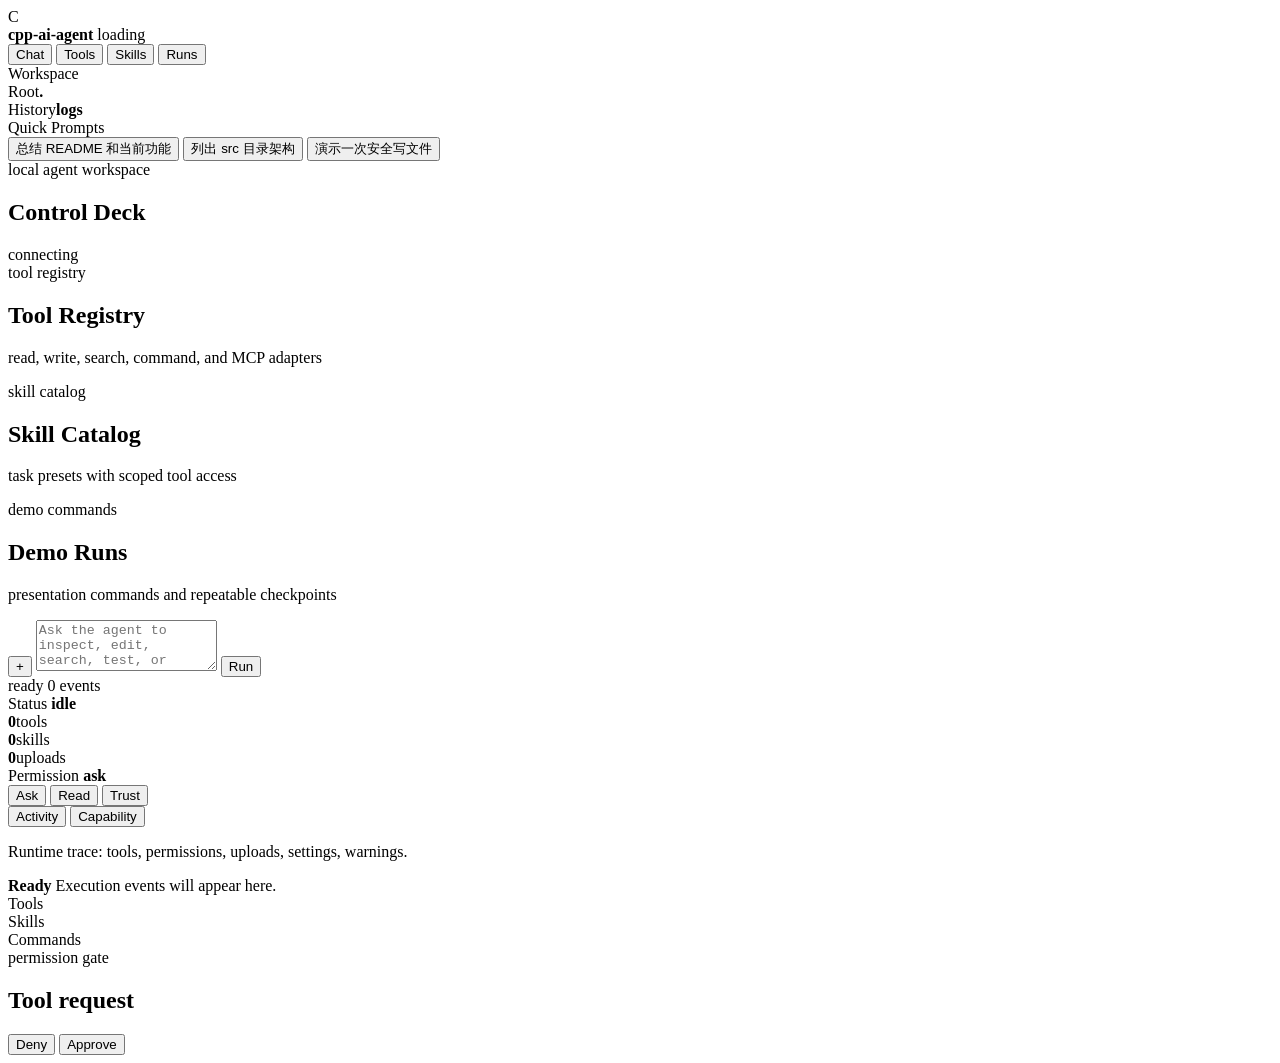
==== web/index.html @ 27e0e6d4 "Refine web navigation and visual system" ====
<!doctype html>
<html lang="zh-CN">
<head>
  <meta charset="utf-8">
  <meta name="viewport" content="width=device-width, initial-scale=1">
  <title>cpp-ai-agent Control Deck</title>
  <link rel="stylesheet" href="/style.css">
</head>
<body>
  <main class="deck">
    <aside class="rail">
      <div class="brand">
        <span class="brand-mark">C</span>
        <div>
          <b>cpp-ai-agent</b>
          <span id="model">loading</span>
        </div>
      </div>

      <nav class="rail-nav" aria-label="views">
        <button class="nav-item active" data-view="chat">Chat</button>
        <button class="nav-item" data-view="tools">Tools</button>
        <button class="nav-item" data-view="skills">Skills</button>
        <button class="nav-item" data-view="runs">Runs</button>
      </nav>

      <section class="rail-block">
        <div class="block-title">Workspace</div>
        <div class="kv"><span>Root</span><b id="workspace">.</b></div>
        <div class="kv"><span>History</span><b id="history">logs</b></div>
      </section>

      <section class="rail-block">
        <div class="block-title">Quick Prompts</div>
        <button class="prompt-chip">总结 README 和当前功能</button>
        <button class="prompt-chip">列出 src 目录架构</button>
        <button class="prompt-chip">演示一次安全写文件</button>
      </section>
    </aside>

    <section class="stage">
      <header class="commandbar">
        <div>
          <span id="view-eyebrow" class="eyebrow">local agent workspace</span>
          <h1 id="view-title">Control Deck</h1>
        </div>
        <div class="connection">
          <span id="status-dot"></span>
          <span id="status-text">connecting</span>
        </div>
      </header>

      <section class="stage-body">
        <div id="chat-view" class="view-page active">
          <div id="chat" class="chat-log"></div>
        </div>

        <div id="tools-view" class="view-page">
          <div class="view-intro">
            <span class="eyebrow">tool registry</span>
            <h2>Tool Registry</h2>
            <p>read, write, search, command, and MCP adapters</p>
          </div>
          <div id="tool-cards" class="card-grid"></div>
        </div>

        <div id="skills-view" class="view-page">
          <div class="view-intro">
            <span class="eyebrow">skill catalog</span>
            <h2>Skill Catalog</h2>
            <p>task presets with scoped tool access</p>
          </div>
          <div id="skill-cards" class="card-grid"></div>
        </div>

        <div id="runs-view" class="view-page">
          <div class="view-intro">
            <span class="eyebrow">demo commands</span>
            <h2>Demo Runs</h2>
            <p>presentation commands and repeatable checkpoints</p>
          </div>
          <div id="run-cards" class="card-grid command-grid"></div>
        </div>
      </section>

      <section class="composer">
        <div id="drop-zone" class="drop-zone">
          <input id="file-input" type="file" hidden multiple>
          <button id="upload-btn" class="icon-button" title="Upload files">+</button>
          <textarea id="input" rows="3" placeholder="Ask the agent to inspect, edit, search, test, or explain the project."></textarea>
          <button id="send" class="send-button">Run</button>
        </div>
        <div class="composer-meta">
          <span id="send-hint">ready</span>
          <span id="event-count">0 events</span>
        </div>
      </section>
    </section>

    <aside class="inspector">
      <section class="panel status-panel">
        <div class="panel-head">
          <span>Status</span>
          <b id="busy">idle</b>
        </div>
        <div class="metric-row">
          <div><b id="tool-count">0</b><span>tools</span></div>
          <div><b id="skill-count">0</b><span>skills</span></div>
          <div><b id="upload-count">0</b><span>uploads</span></div>
        </div>
      </section>

      <section class="panel">
        <div class="panel-head">
          <span>Permission</span>
          <b id="permission-mode-label">ask</b>
        </div>
        <div class="segmented" id="permission-modes">
          <button data-mode="ask_each_time" class="active">Ask</button>
          <button data-mode="read_only">Read</button>
          <button data-mode="trust_session">Trust</button>
        </div>
      </section>

      <section class="panel tabs">
        <div class="tabbar">
          <button class="tab active" data-tab="activity">Activity</button>
          <button class="tab" data-tab="capability">Capability</button>
        </div>
        <div id="activity" class="tab-page active">
          <p class="activity-note">Runtime trace: tools, permissions, uploads, settings, warnings.</p>
          <div id="tools" class="timeline">
            <div class="empty-state" data-empty="activity">
              <b>Ready</b>
              <span>Execution events will appear here.</span>
            </div>
          </div>
        </div>
        <div id="capability" class="tab-page">
          <div class="mini-title">Tools</div>
          <div id="tool-list" class="pill-list"></div>
          <div class="mini-title">Skills</div>
          <div id="skill-list" class="pill-list"></div>
          <div class="mini-title">Commands</div>
          <div id="command-list" class="command-list"></div>
        </div>
      </section>
    </aside>
  </main>

  <div class="permission-modal" id="permission">
    <div class="permission-card">
      <span class="eyebrow">permission gate</span>
      <h2 id="perm-title">Tool request</h2>
      <pre id="perm-preview"></pre>
      <div class="modal-actions">
        <button id="deny" class="danger">Deny</button>
        <button id="approve">Approve</button>
      </div>
    </div>
  </div>

  <script src="/app.js"></script>
</body>
</html>
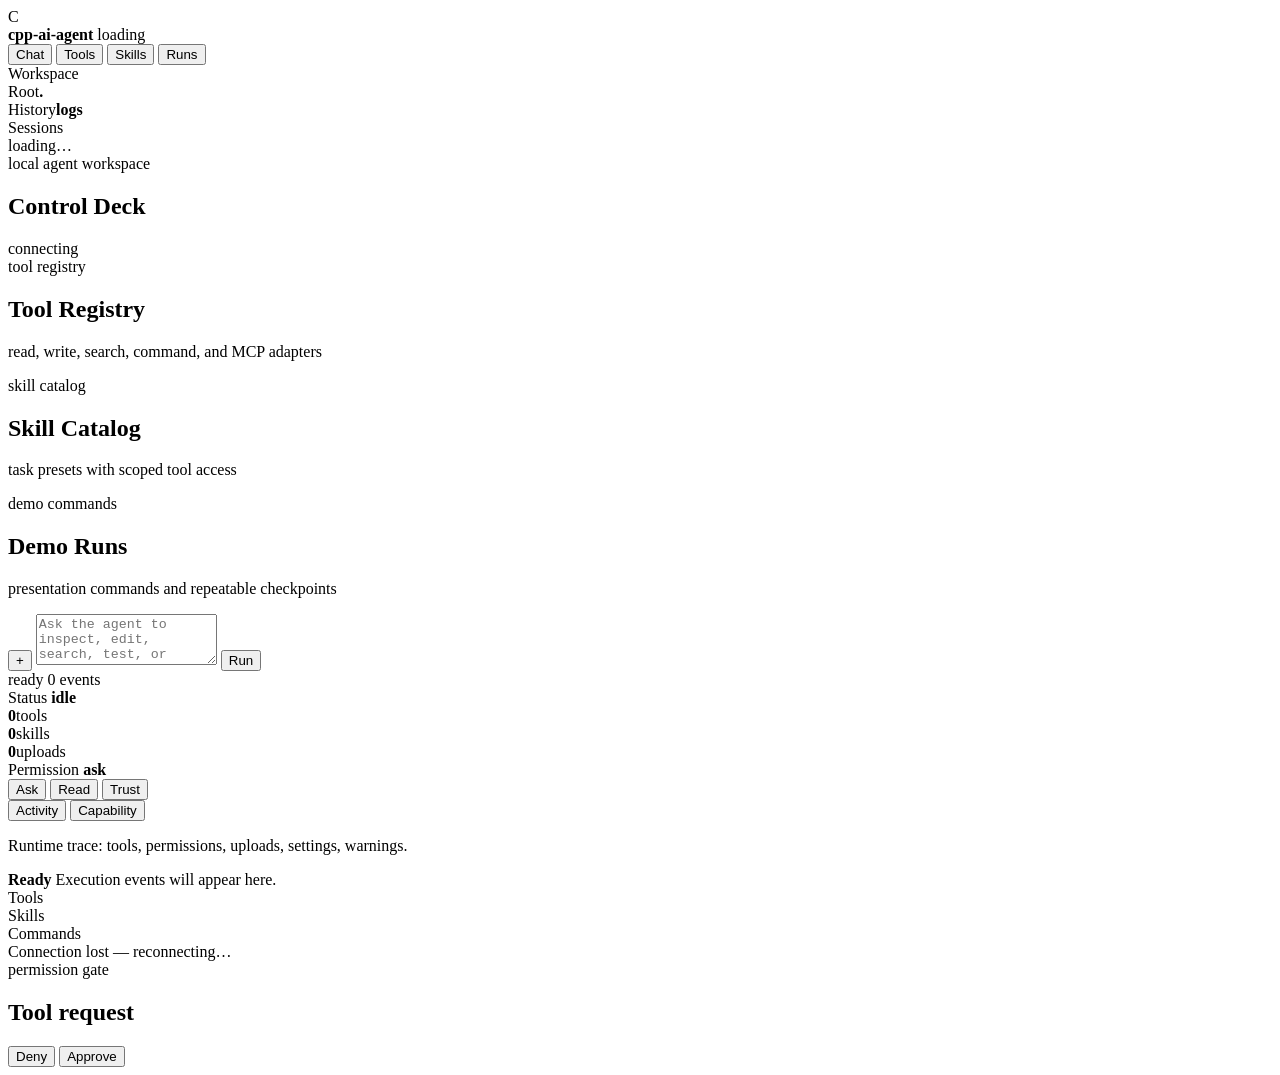
==== commit 3ee28f61: "Sync GitLab latest web and reports" ====
--- a/web/index.html
+++ b/web/index.html
@@ -30,11 +30,11 @@
         <div class="kv"><span>History</span><b id="history">logs</b></div>
       </section>
 
-      <section class="rail-block">
-        <div class="block-title">Quick Prompts</div>
-        <button class="prompt-chip">总结 README 和当前功能</button>
-        <button class="prompt-chip">列出 src 目录架构</button>
-        <button class="prompt-chip">演示一次安全写文件</button>
+      <section class="rail-block rail-sessions">
+        <div class="block-title">Sessions</div>
+        <div id="session-list" class="session-list">
+          <div class="session-empty">loading…</div>
+        </div>
       </section>
     </aside>
 
@@ -148,6 +148,8 @@
     </aside>
   </main>
 
+  <div id="reconnect-banner" class="reconnect-banner hidden">Connection lost — reconnecting…</div>
+
   <div class="permission-modal" id="permission">
     <div class="permission-card">
       <span class="eyebrow">permission gate</span>
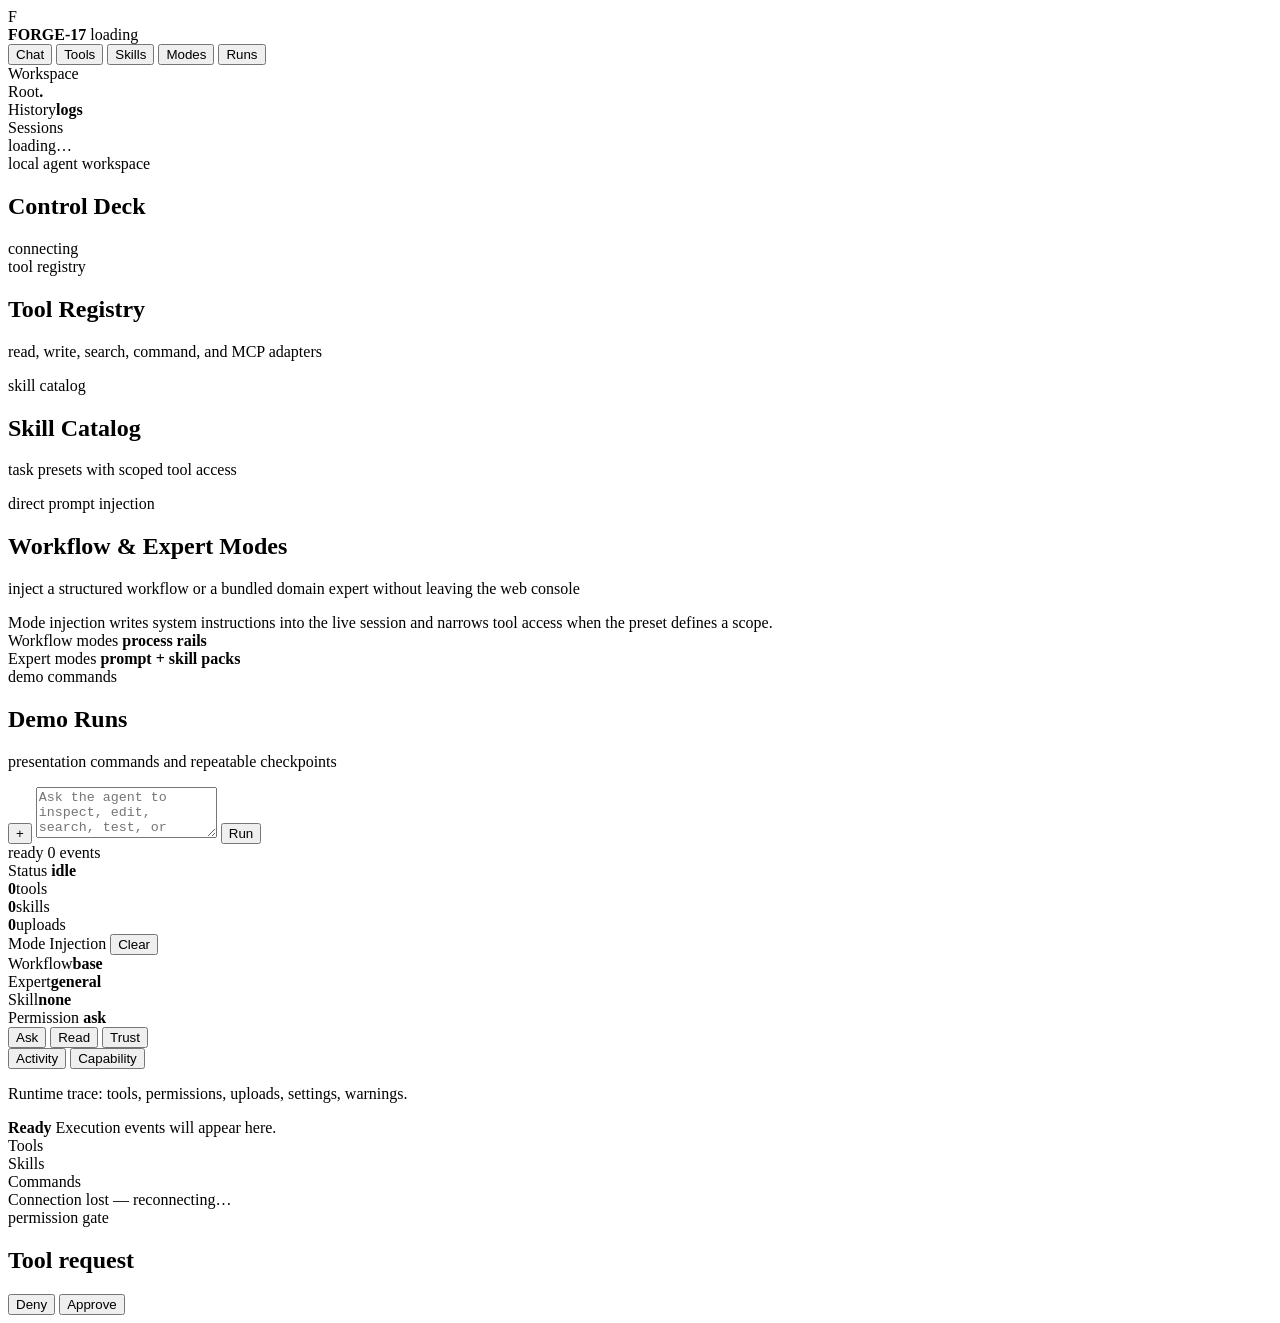
==== commit 12bc7e3d: "Add workflow and expert mode presets" ====
--- a/web/index.html
+++ b/web/index.html
@@ -3,16 +3,16 @@
 <head>
   <meta charset="utf-8">
   <meta name="viewport" content="width=device-width, initial-scale=1">
-  <title>cpp-ai-agent Control Deck</title>
+  <title>FORGE-17 Control Deck</title>
   <link rel="stylesheet" href="/style.css">
 </head>
 <body>
   <main class="deck">
     <aside class="rail">
       <div class="brand">
-        <span class="brand-mark">C</span>
+        <span class="brand-mark">F</span>
         <div>
-          <b>cpp-ai-agent</b>
+          <b>FORGE-17</b>
           <span id="model">loading</span>
         </div>
       </div>
@@ -21,6 +21,7 @@
         <button class="nav-item active" data-view="chat">Chat</button>
         <button class="nav-item" data-view="tools">Tools</button>
         <button class="nav-item" data-view="skills">Skills</button>
+        <button class="nav-item" data-view="modes">Modes</button>
         <button class="nav-item" data-view="runs">Runs</button>
       </nav>
 
@@ -71,6 +72,31 @@
             <p>task presets with scoped tool access</p>
           </div>
           <div id="skill-cards" class="card-grid"></div>
+        </div>
+
+        <div id="modes-view" class="view-page">
+          <div class="view-intro">
+            <span class="eyebrow">direct prompt injection</span>
+            <h2>Workflow & Expert Modes</h2>
+            <p>inject a structured workflow or a bundled domain expert without leaving the web console</p>
+          </div>
+          <div class="mode-banner">
+            <span>Mode injection writes system instructions into the live session and narrows tool access when the preset defines a scope.</span>
+          </div>
+          <section class="mode-section">
+            <div class="mode-section-head">
+              <span>Workflow modes</span>
+              <b>process rails</b>
+            </div>
+            <div id="workflow-cards" class="card-grid"></div>
+          </section>
+          <section class="mode-section">
+            <div class="mode-section-head">
+              <span>Expert modes</span>
+              <b>prompt + skill packs</b>
+            </div>
+            <div id="expert-cards" class="card-grid"></div>
+          </section>
         </div>
 
         <div id="runs-view" class="view-page">
@@ -107,6 +133,18 @@
           <div><b id="tool-count">0</b><span>tools</span></div>
           <div><b id="skill-count">0</b><span>skills</span></div>
           <div><b id="upload-count">0</b><span>uploads</span></div>
+        </div>
+      </section>
+
+      <section class="panel">
+        <div class="panel-head">
+          <span>Mode Injection</span>
+          <button id="clear-mode" class="ghost-button">Clear</button>
+        </div>
+        <div class="mode-status">
+          <div><span>Workflow</span><b id="active-workflow">base</b></div>
+          <div><span>Expert</span><b id="active-expert">general</b></div>
+          <div><span>Skill</span><b id="active-skill">none</b></div>
         </div>
       </section>
 
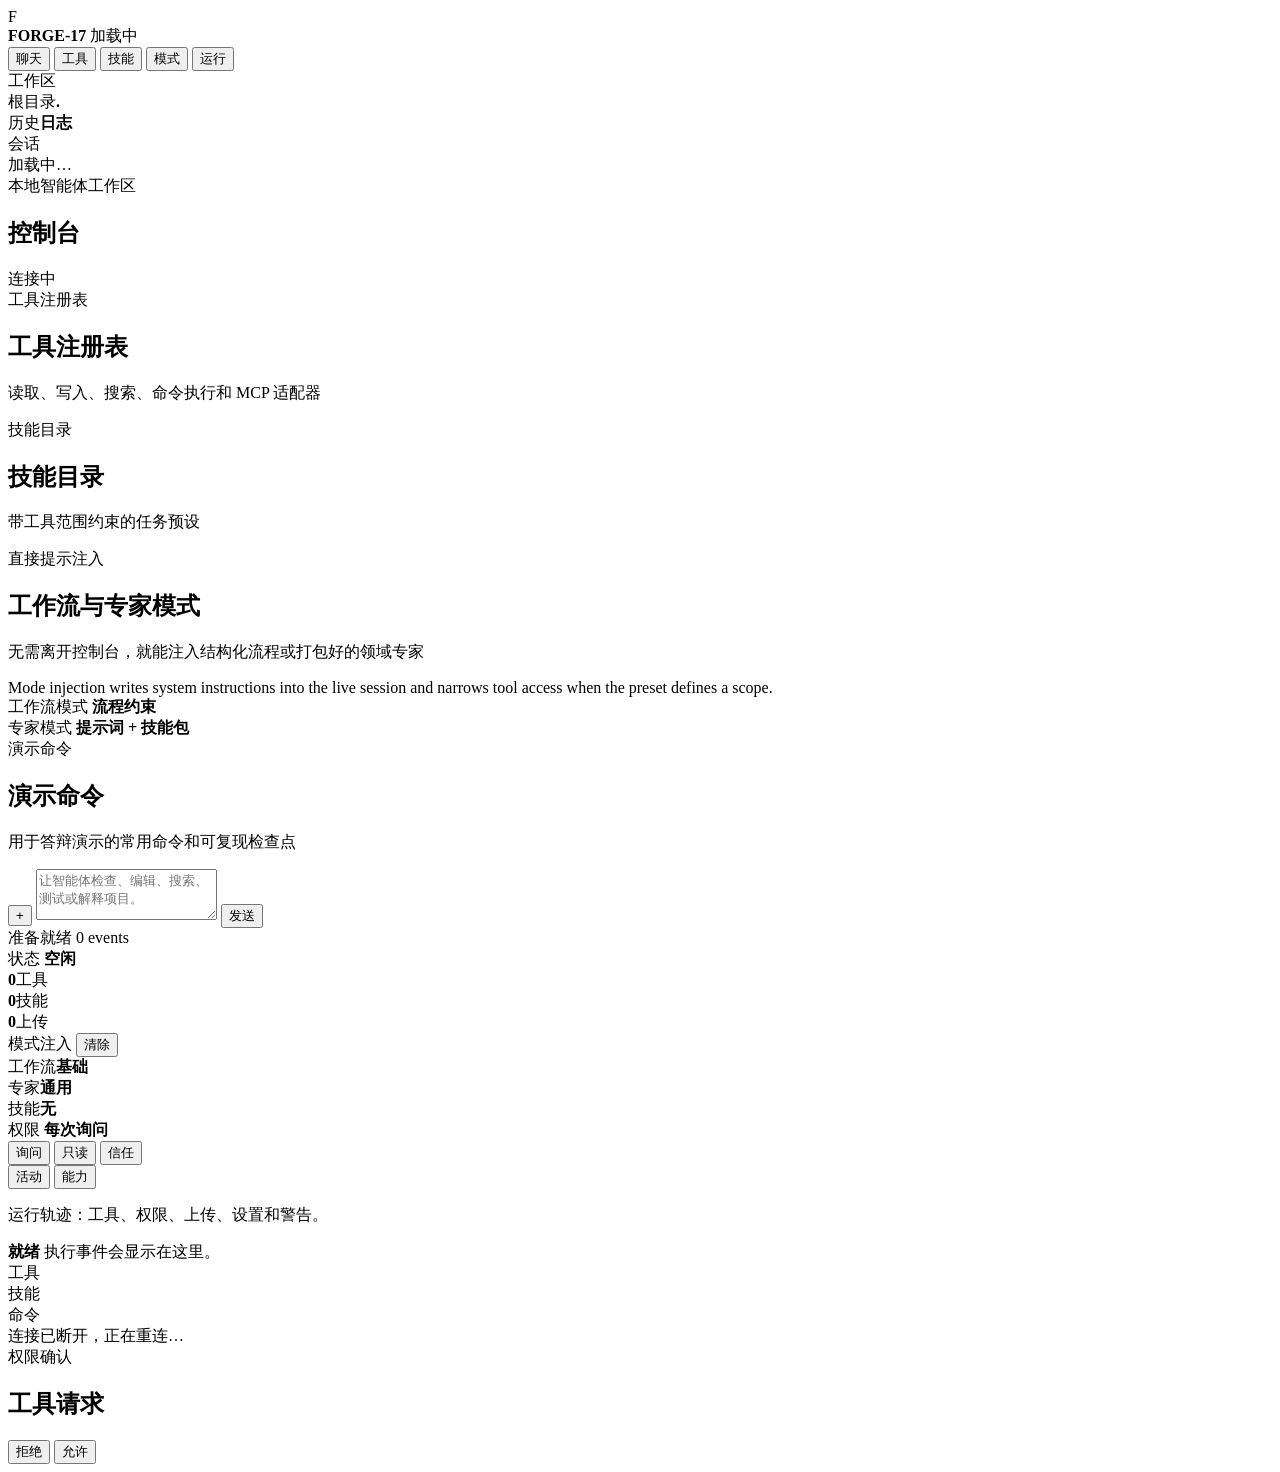
==== commit 36a66584: "Localize web deck to Chinese" ====
--- a/web/index.html
+++ b/web/index.html
@@ -13,28 +13,28 @@
         <span class="brand-mark">F</span>
         <div>
           <b>FORGE-17</b>
-          <span id="model">loading</span>
+          <span id="model">加载中</span>
         </div>
       </div>
 
       <nav class="rail-nav" aria-label="views">
-        <button class="nav-item active" data-view="chat">Chat</button>
-        <button class="nav-item" data-view="tools">Tools</button>
-        <button class="nav-item" data-view="skills">Skills</button>
-        <button class="nav-item" data-view="modes">Modes</button>
-        <button class="nav-item" data-view="runs">Runs</button>
+        <button class="nav-item active" data-view="chat">聊天</button>
+        <button class="nav-item" data-view="tools">工具</button>
+        <button class="nav-item" data-view="skills">技能</button>
+        <button class="nav-item" data-view="modes">模式</button>
+        <button class="nav-item" data-view="runs">运行</button>
       </nav>
 
       <section class="rail-block">
-        <div class="block-title">Workspace</div>
-        <div class="kv"><span>Root</span><b id="workspace">.</b></div>
-        <div class="kv"><span>History</span><b id="history">logs</b></div>
+        <div class="block-title">工作区</div>
+        <div class="kv"><span>根目录</span><b id="workspace">.</b></div>
+        <div class="kv"><span>历史</span><b id="history">日志</b></div>
       </section>
 
       <section class="rail-block rail-sessions">
-        <div class="block-title">Sessions</div>
+        <div class="block-title">会话</div>
         <div id="session-list" class="session-list">
-          <div class="session-empty">loading…</div>
+          <div class="session-empty">加载中…</div>
         </div>
       </section>
     </aside>
@@ -42,12 +42,12 @@
     <section class="stage">
       <header class="commandbar">
         <div>
-          <span id="view-eyebrow" class="eyebrow">local agent workspace</span>
-          <h1 id="view-title">Control Deck</h1>
+          <span id="view-eyebrow" class="eyebrow">本地智能体工作区</span>
+          <h1 id="view-title">控制台</h1>
         </div>
         <div class="connection">
           <span id="status-dot"></span>
-          <span id="status-text">connecting</span>
+          <span id="status-text">连接中</span>
         </div>
       </header>
 
@@ -58,42 +58,42 @@
 
         <div id="tools-view" class="view-page">
           <div class="view-intro">
-            <span class="eyebrow">tool registry</span>
-            <h2>Tool Registry</h2>
-            <p>read, write, search, command, and MCP adapters</p>
+            <span class="eyebrow">工具注册表</span>
+            <h2>工具注册表</h2>
+            <p>读取、写入、搜索、命令执行和 MCP 适配器</p>
           </div>
           <div id="tool-cards" class="card-grid"></div>
         </div>
 
         <div id="skills-view" class="view-page">
           <div class="view-intro">
-            <span class="eyebrow">skill catalog</span>
-            <h2>Skill Catalog</h2>
-            <p>task presets with scoped tool access</p>
+            <span class="eyebrow">技能目录</span>
+            <h2>技能目录</h2>
+            <p>带工具范围约束的任务预设</p>
           </div>
           <div id="skill-cards" class="card-grid"></div>
         </div>
 
         <div id="modes-view" class="view-page">
           <div class="view-intro">
-            <span class="eyebrow">direct prompt injection</span>
-            <h2>Workflow & Expert Modes</h2>
-            <p>inject a structured workflow or a bundled domain expert without leaving the web console</p>
+            <span class="eyebrow">直接提示注入</span>
+            <h2>工作流与专家模式</h2>
+            <p>无需离开控制台，就能注入结构化流程或打包好的领域专家</p>
           </div>
           <div class="mode-banner">
             <span>Mode injection writes system instructions into the live session and narrows tool access when the preset defines a scope.</span>
           </div>
           <section class="mode-section">
             <div class="mode-section-head">
-              <span>Workflow modes</span>
-              <b>process rails</b>
+              <span>工作流模式</span>
+              <b>流程约束</b>
             </div>
             <div id="workflow-cards" class="card-grid"></div>
           </section>
           <section class="mode-section">
             <div class="mode-section-head">
-              <span>Expert modes</span>
-              <b>prompt + skill packs</b>
+              <span>专家模式</span>
+              <b>提示词 + 技能包</b>
             </div>
             <div id="expert-cards" class="card-grid"></div>
           </section>
@@ -101,9 +101,9 @@
 
         <div id="runs-view" class="view-page">
           <div class="view-intro">
-            <span class="eyebrow">demo commands</span>
-            <h2>Demo Runs</h2>
-            <p>presentation commands and repeatable checkpoints</p>
+            <span class="eyebrow">演示命令</span>
+            <h2>演示命令</h2>
+            <p>用于答辩演示的常用命令和可复现检查点</p>
           </div>
           <div id="run-cards" class="card-grid command-grid"></div>
         </div>
@@ -112,12 +112,12 @@
       <section class="composer">
         <div id="drop-zone" class="drop-zone">
           <input id="file-input" type="file" hidden multiple>
-          <button id="upload-btn" class="icon-button" title="Upload files">+</button>
-          <textarea id="input" rows="3" placeholder="Ask the agent to inspect, edit, search, test, or explain the project."></textarea>
-          <button id="send" class="send-button">Run</button>
+          <button id="upload-btn" class="icon-button" title="上传文件">+</button>
+          <textarea id="input" rows="3" placeholder="让智能体检查、编辑、搜索、测试或解释项目。"></textarea>
+          <button id="send" class="send-button">发送</button>
         </div>
         <div class="composer-meta">
-          <span id="send-hint">ready</span>
+          <span id="send-hint">准备就绪</span>
           <span id="event-count">0 events</span>
         </div>
       </section>
@@ -126,76 +126,76 @@
     <aside class="inspector">
       <section class="panel status-panel">
         <div class="panel-head">
-          <span>Status</span>
-          <b id="busy">idle</b>
+          <span>状态</span>
+          <b id="busy">空闲</b>
         </div>
         <div class="metric-row">
-          <div><b id="tool-count">0</b><span>tools</span></div>
-          <div><b id="skill-count">0</b><span>skills</span></div>
-          <div><b id="upload-count">0</b><span>uploads</span></div>
+          <div><b id="tool-count">0</b><span>工具</span></div>
+          <div><b id="skill-count">0</b><span>技能</span></div>
+          <div><b id="upload-count">0</b><span>上传</span></div>
         </div>
       </section>
 
       <section class="panel">
         <div class="panel-head">
-          <span>Mode Injection</span>
-          <button id="clear-mode" class="ghost-button">Clear</button>
+          <span>模式注入</span>
+          <button id="clear-mode" class="ghost-button">清除</button>
         </div>
         <div class="mode-status">
-          <div><span>Workflow</span><b id="active-workflow">base</b></div>
-          <div><span>Expert</span><b id="active-expert">general</b></div>
-          <div><span>Skill</span><b id="active-skill">none</b></div>
+          <div><span>工作流</span><b id="active-workflow">基础</b></div>
+          <div><span>专家</span><b id="active-expert">通用</b></div>
+          <div><span>技能</span><b id="active-skill">无</b></div>
         </div>
       </section>
 
       <section class="panel">
         <div class="panel-head">
-          <span>Permission</span>
-          <b id="permission-mode-label">ask</b>
+          <span>权限</span>
+          <b id="permission-mode-label">每次询问</b>
         </div>
         <div class="segmented" id="permission-modes">
-          <button data-mode="ask_each_time" class="active">Ask</button>
-          <button data-mode="read_only">Read</button>
-          <button data-mode="trust_session">Trust</button>
+          <button data-mode="ask_each_time" class="active">询问</button>
+          <button data-mode="read_only">只读</button>
+          <button data-mode="trust_session">信任</button>
         </div>
       </section>
 
       <section class="panel tabs">
         <div class="tabbar">
-          <button class="tab active" data-tab="activity">Activity</button>
-          <button class="tab" data-tab="capability">Capability</button>
+          <button class="tab active" data-tab="activity">活动</button>
+          <button class="tab" data-tab="capability">能力</button>
         </div>
         <div id="activity" class="tab-page active">
-          <p class="activity-note">Runtime trace: tools, permissions, uploads, settings, warnings.</p>
+          <p class="activity-note">运行轨迹：工具、权限、上传、设置和警告。</p>
           <div id="tools" class="timeline">
             <div class="empty-state" data-empty="activity">
-              <b>Ready</b>
-              <span>Execution events will appear here.</span>
+              <b>就绪</b>
+              <span>执行事件会显示在这里。</span>
             </div>
           </div>
         </div>
         <div id="capability" class="tab-page">
-          <div class="mini-title">Tools</div>
+          <div class="mini-title">工具</div>
           <div id="tool-list" class="pill-list"></div>
-          <div class="mini-title">Skills</div>
+          <div class="mini-title">技能</div>
           <div id="skill-list" class="pill-list"></div>
-          <div class="mini-title">Commands</div>
+          <div class="mini-title">命令</div>
           <div id="command-list" class="command-list"></div>
         </div>
       </section>
     </aside>
   </main>
 
-  <div id="reconnect-banner" class="reconnect-banner hidden">Connection lost — reconnecting…</div>
+  <div id="reconnect-banner" class="reconnect-banner hidden">连接已断开，正在重连…</div>
 
   <div class="permission-modal" id="permission">
     <div class="permission-card">
-      <span class="eyebrow">permission gate</span>
-      <h2 id="perm-title">Tool request</h2>
+      <span class="eyebrow">权限确认</span>
+      <h2 id="perm-title">工具请求</h2>
       <pre id="perm-preview"></pre>
       <div class="modal-actions">
-        <button id="deny" class="danger">Deny</button>
-        <button id="approve">Approve</button>
+        <button id="deny" class="danger">拒绝</button>
+        <button id="approve">允许</button>
       </div>
     </div>
   </div>
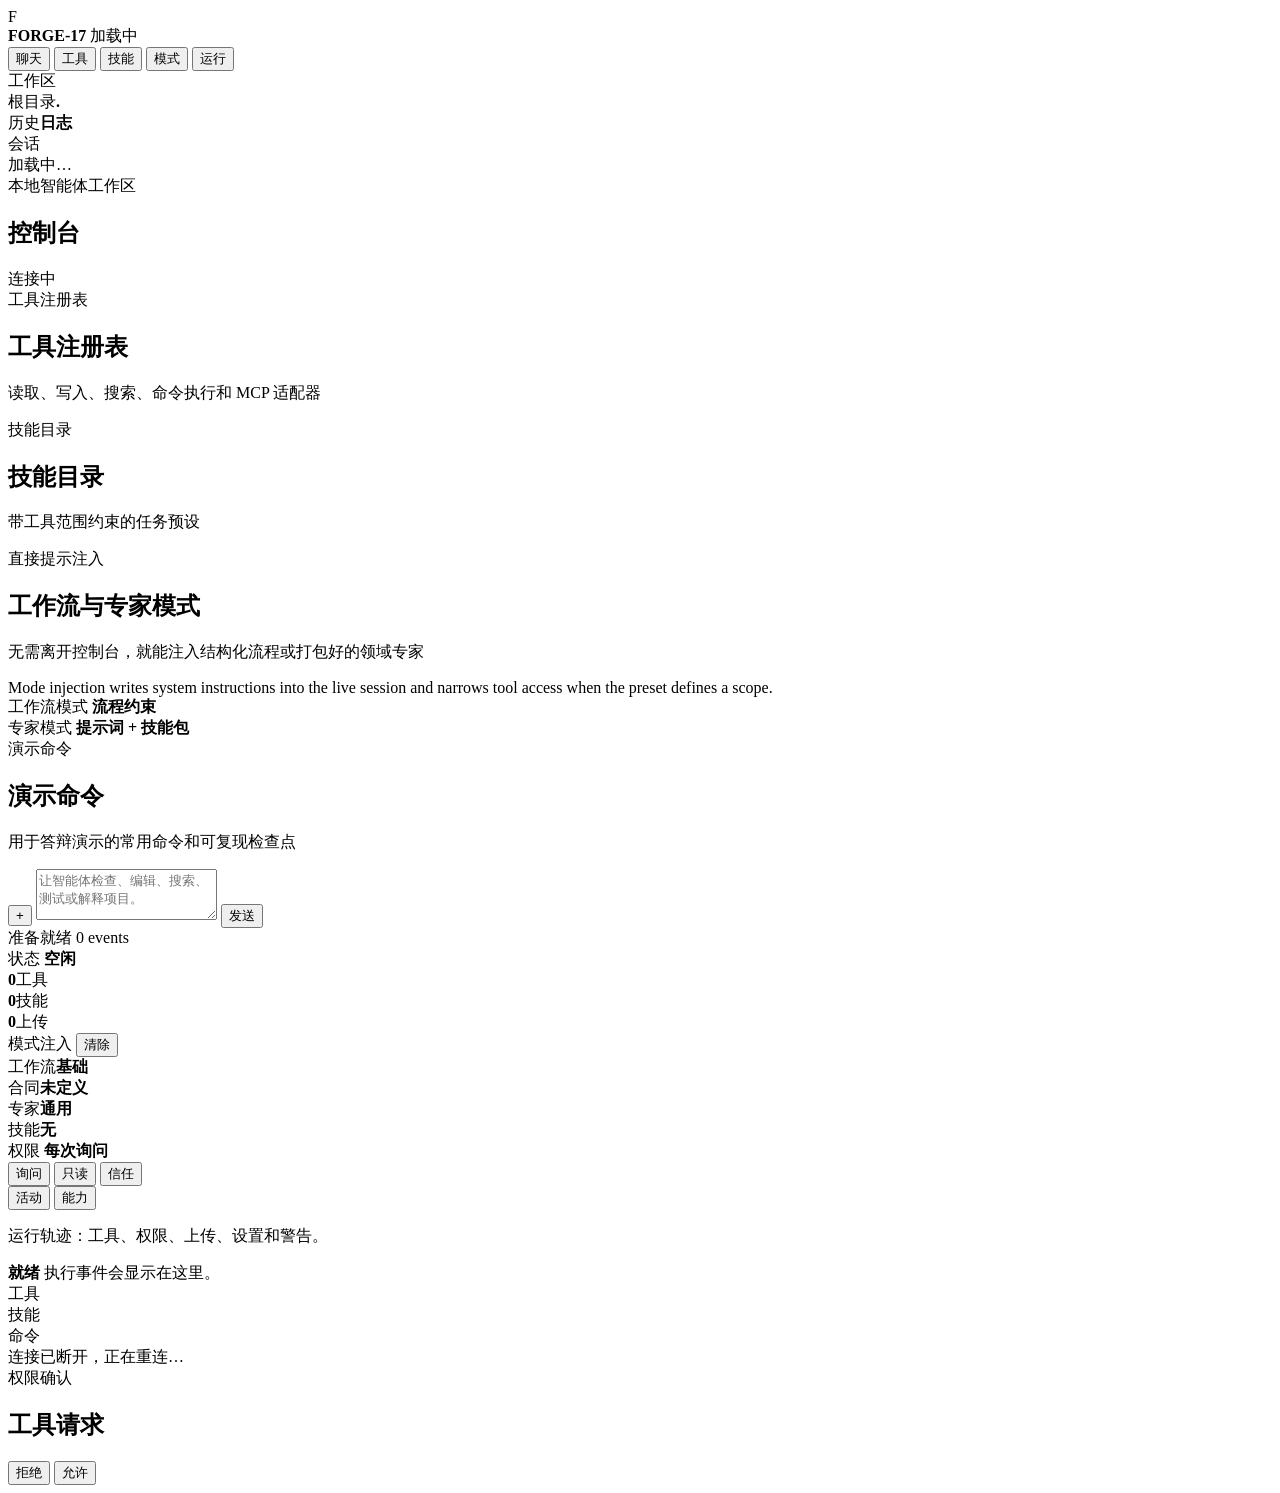
==== commit 522a14f5: "Add boundary contract state to modes" ====
--- a/web/index.html
+++ b/web/index.html
@@ -143,6 +143,7 @@
         </div>
         <div class="mode-status">
           <div><span>工作流</span><b id="active-workflow">基础</b></div>
+          <div><span>合同</span><b id="active-contract">未定义</b></div>
           <div><span>专家</span><b id="active-expert">通用</b></div>
           <div><span>技能</span><b id="active-skill">无</b></div>
         </div>
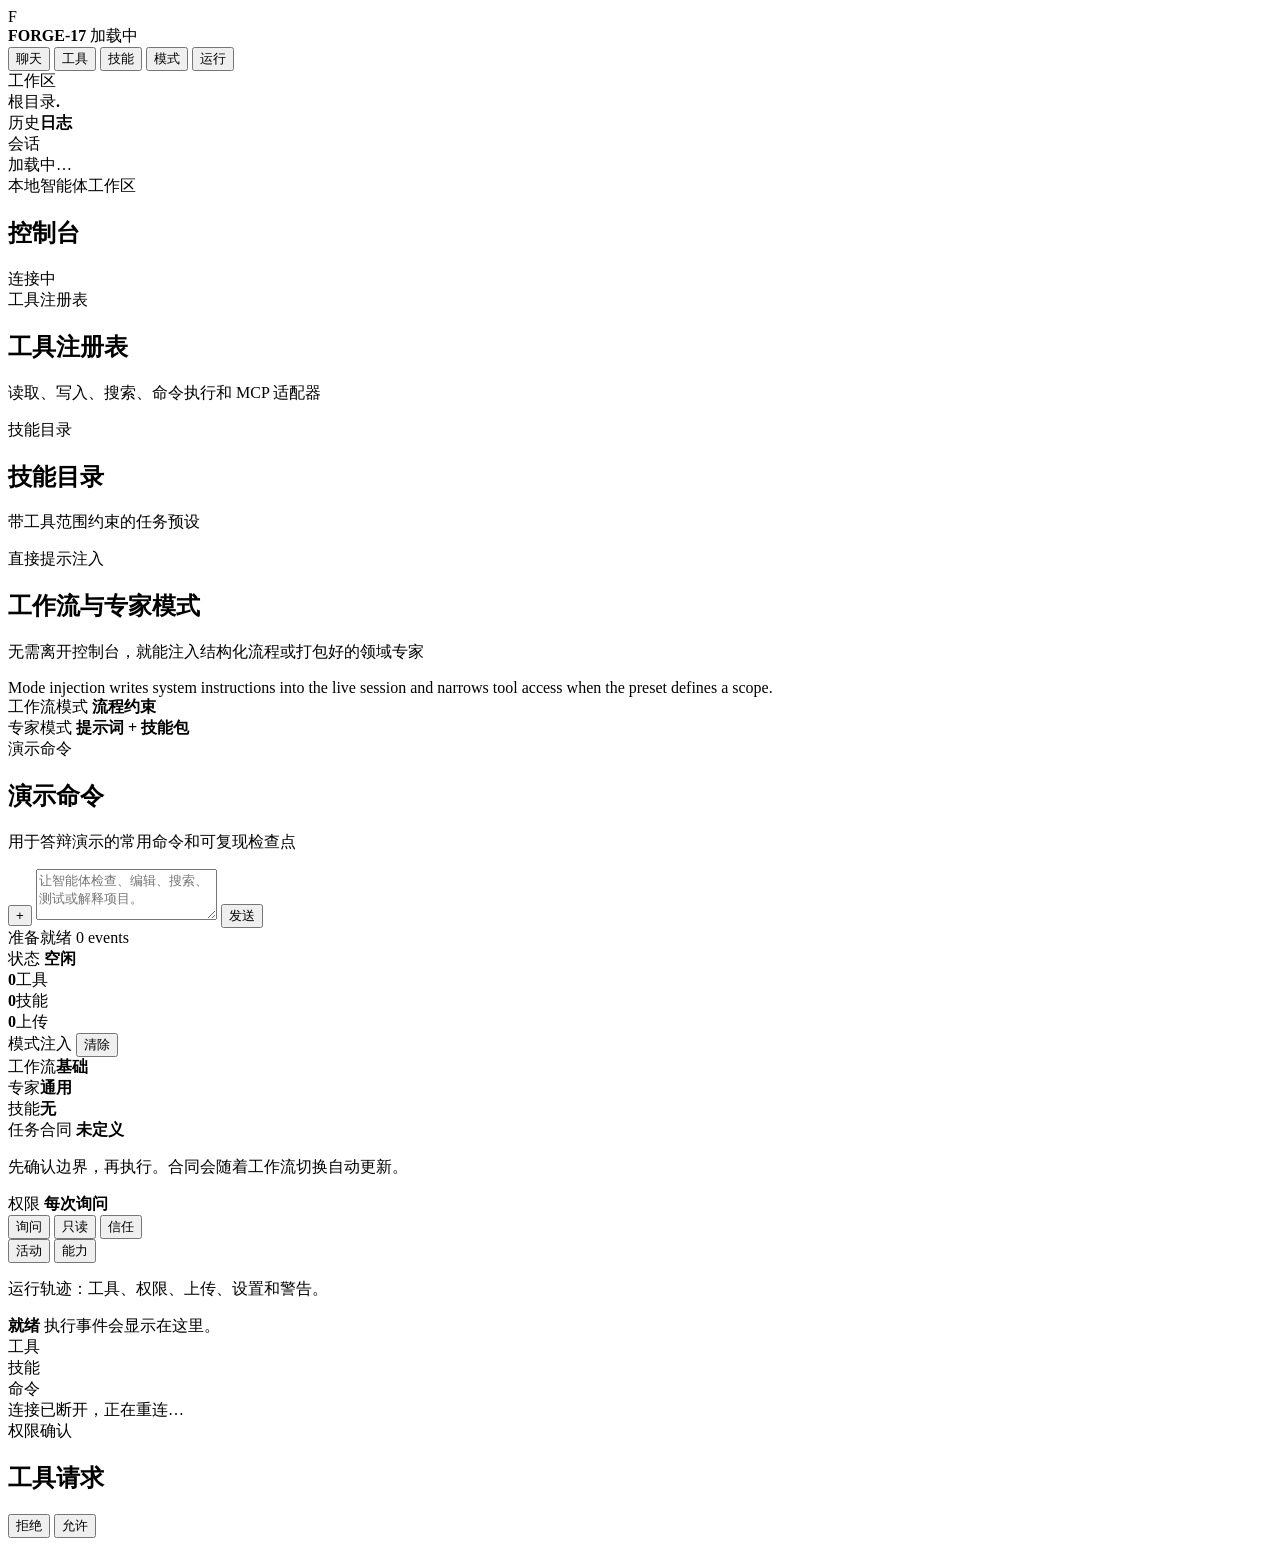
==== commit d167cfac: "Refine contract panel layout" ====
--- a/web/index.html
+++ b/web/index.html
@@ -143,9 +143,16 @@
         </div>
         <div class="mode-status">
           <div><span>工作流</span><b id="active-workflow">基础</b></div>
-          <div><span>合同</span><b id="active-contract">未定义</b></div>
           <div><span>专家</span><b id="active-expert">通用</b></div>
           <div><span>技能</span><b id="active-skill">无</b></div>
+        </div>
+        <div class="contract-panel">
+          <div class="contract-panel-head">
+            <span>任务合同</span>
+            <b id="active-contract">未定义</b>
+          </div>
+          <div id="contract-parts" class="contract-parts"></div>
+          <p class="contract-hint">先确认边界，再执行。合同会随着工作流切换自动更新。</p>
         </div>
       </section>
 
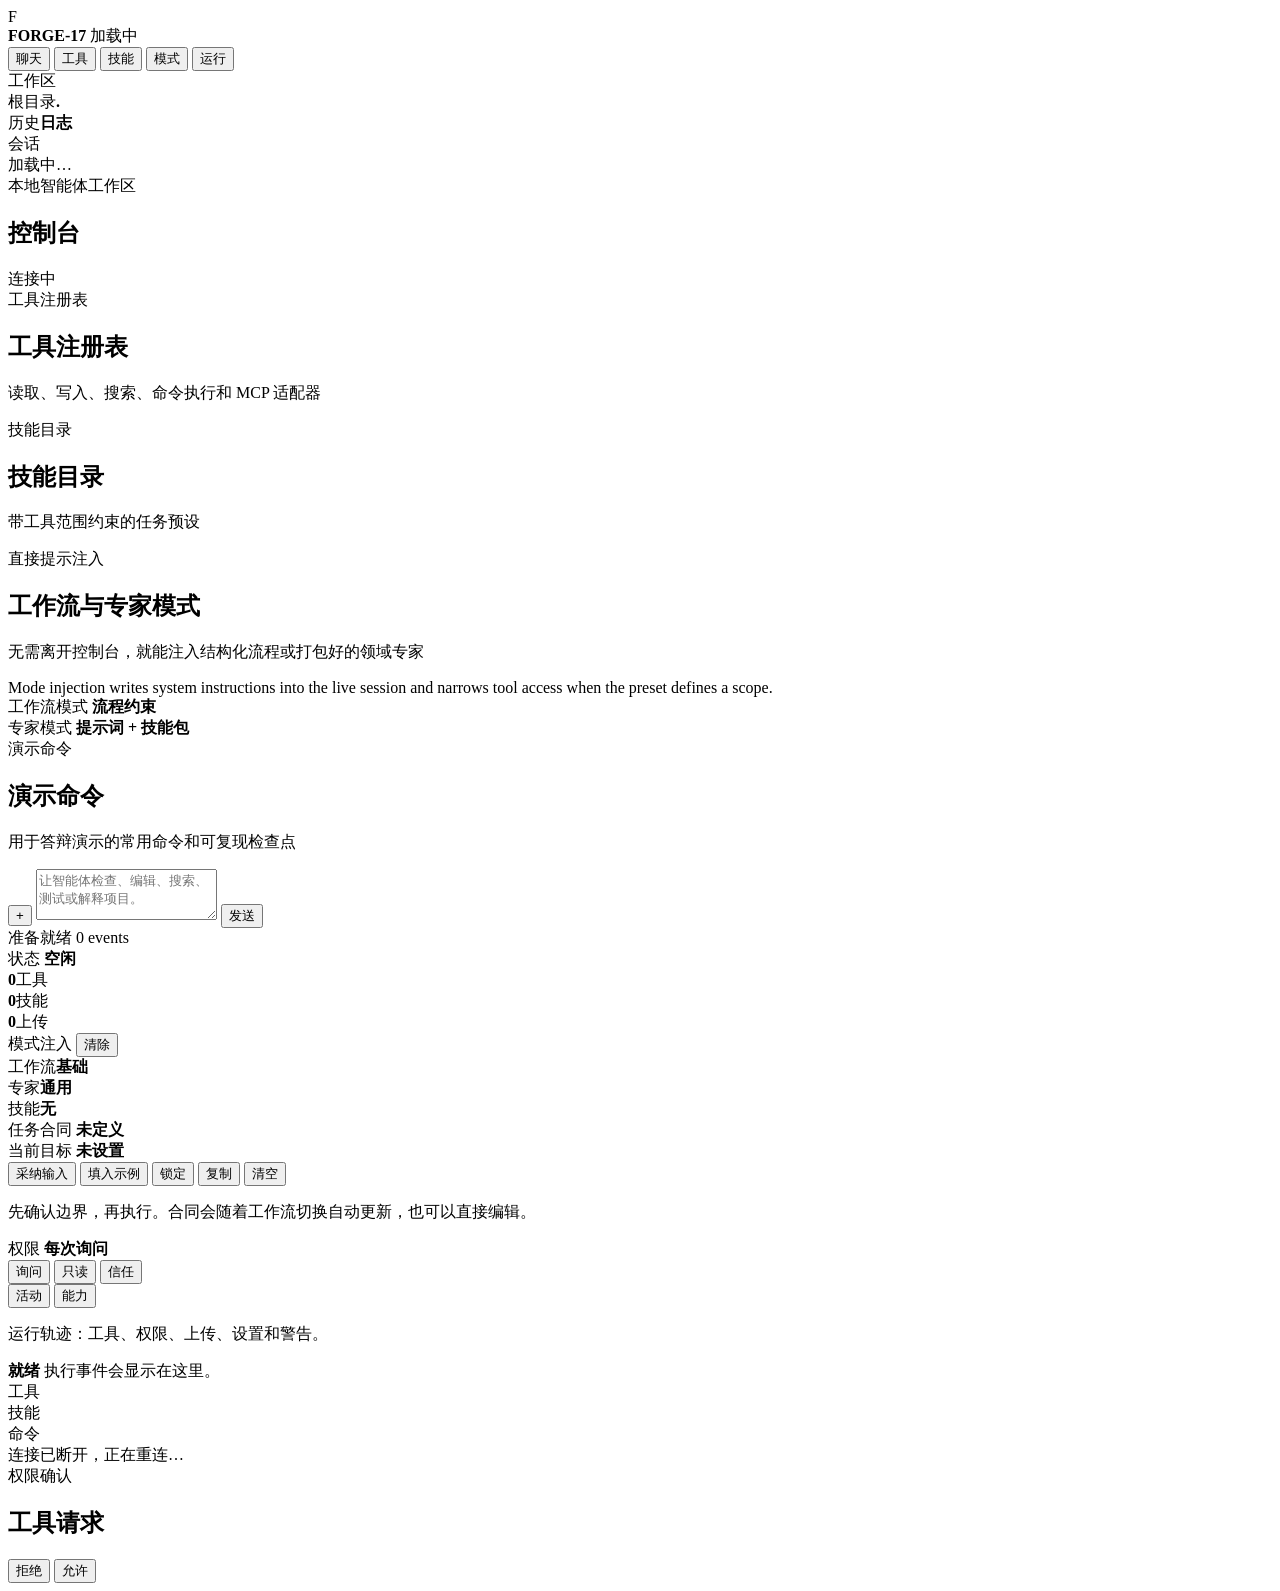
==== commit 941ae0fc: "Make task contract panel dynamic" ====
--- a/web/index.html
+++ b/web/index.html
@@ -151,8 +151,21 @@
             <span>任务合同</span>
             <b id="active-contract">未定义</b>
           </div>
-          <div id="contract-parts" class="contract-parts"></div>
-          <p class="contract-hint">先确认边界，再执行。合同会随着工作流切换自动更新。</p>
+          <div class="contract-target">
+            <span>当前目标</span>
+            <b id="contract-target">未设置</b>
+          </div>
+          <div class="contract-progress"><span id="contract-progress-bar"></span></div>
+          <div id="contract-fields" class="contract-fields"></div>
+          <div class="contract-actions">
+            <button id="contract-adopt" class="ghost-button">采纳输入</button>
+            <button id="contract-fill" class="ghost-button">填入示例</button>
+            <button id="contract-lock" class="ghost-button">锁定</button>
+            <button id="contract-copy" class="ghost-button">复制</button>
+            <button id="contract-reset" class="ghost-button">清空</button>
+          </div>
+          <pre id="contract-summary" class="contract-summary"></pre>
+          <p class="contract-hint">先确认边界，再执行。合同会随着工作流切换自动更新，也可以直接编辑。</p>
         </div>
       </section>
 
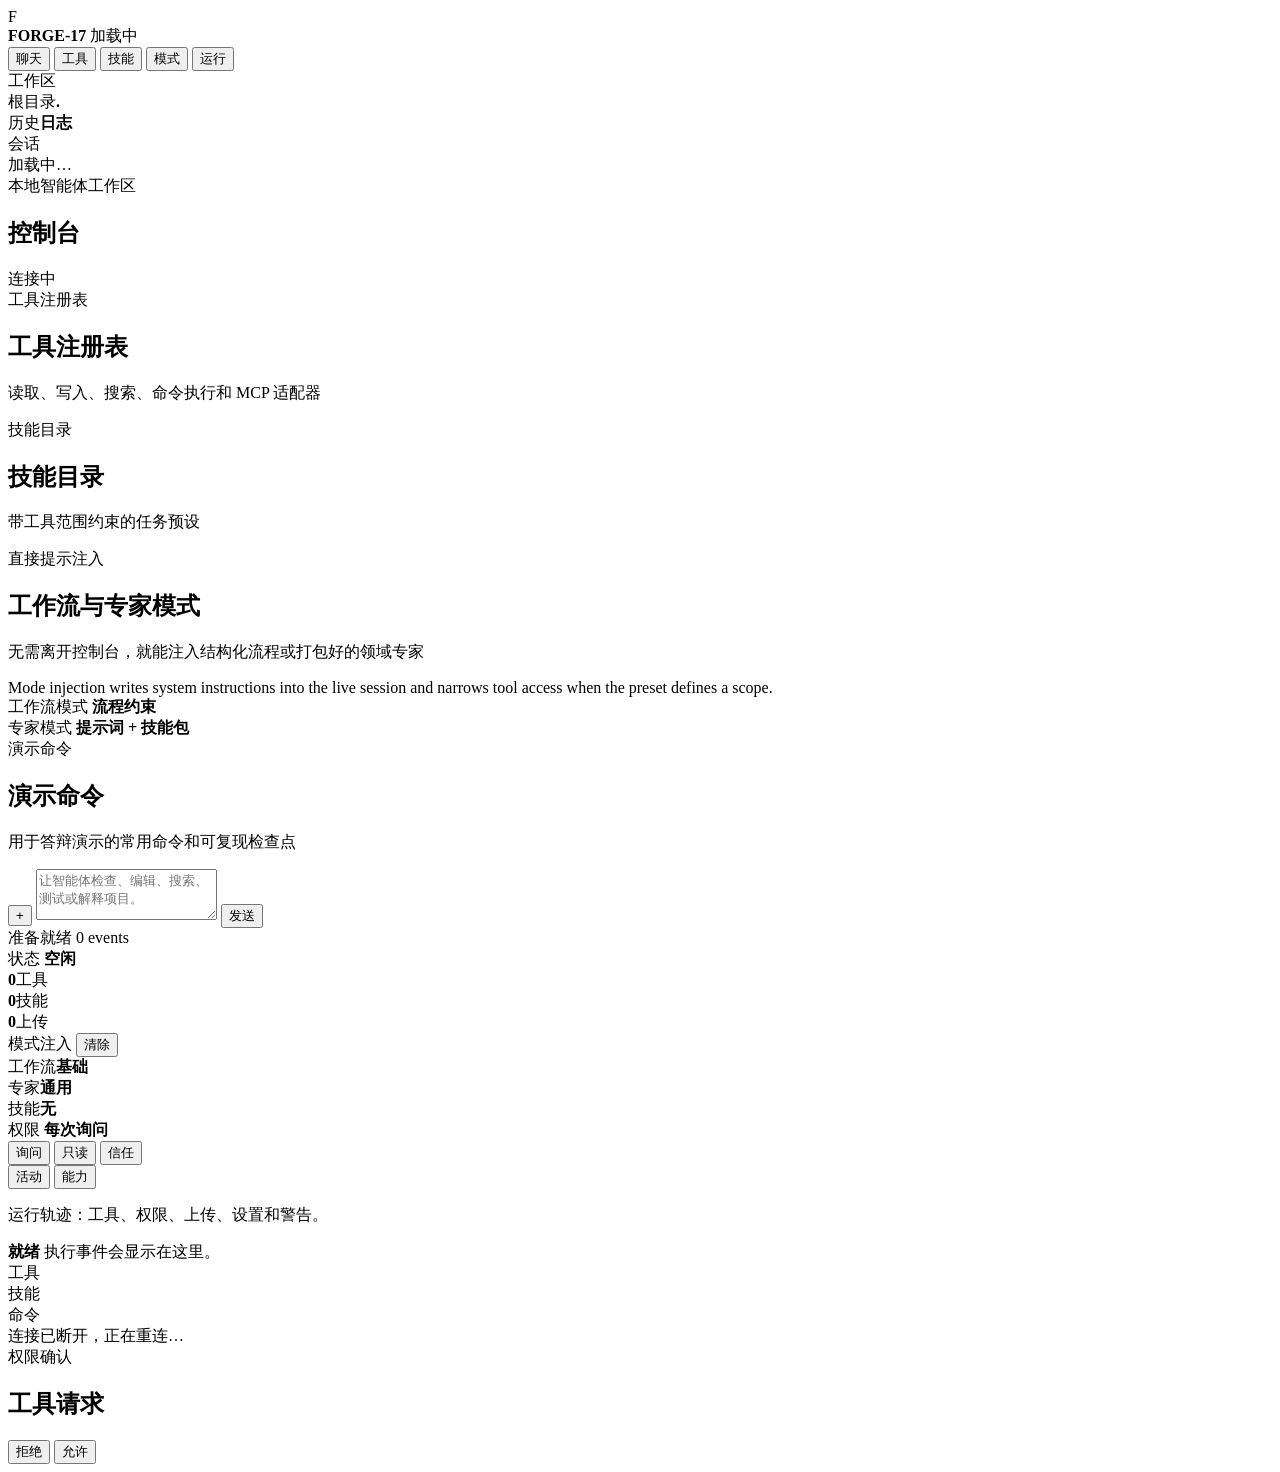
==== commit efd2124d: "Remove contract sidebar panel" ====
--- a/web/index.html
+++ b/web/index.html
@@ -146,27 +146,6 @@
           <div><span>专家</span><b id="active-expert">通用</b></div>
           <div><span>技能</span><b id="active-skill">无</b></div>
         </div>
-        <div class="contract-panel">
-          <div class="contract-panel-head">
-            <span>任务合同</span>
-            <b id="active-contract">未定义</b>
-          </div>
-          <div class="contract-target">
-            <span>当前目标</span>
-            <b id="contract-target">未设置</b>
-          </div>
-          <div class="contract-progress"><span id="contract-progress-bar"></span></div>
-          <div id="contract-fields" class="contract-fields"></div>
-          <div class="contract-actions">
-            <button id="contract-adopt" class="ghost-button">采纳输入</button>
-            <button id="contract-fill" class="ghost-button">填入示例</button>
-            <button id="contract-lock" class="ghost-button">锁定</button>
-            <button id="contract-copy" class="ghost-button">复制</button>
-            <button id="contract-reset" class="ghost-button">清空</button>
-          </div>
-          <pre id="contract-summary" class="contract-summary"></pre>
-          <p class="contract-hint">先确认边界，再执行。合同会随着工作流切换自动更新，也可以直接编辑。</p>
-        </div>
       </section>
 
       <section class="panel">
